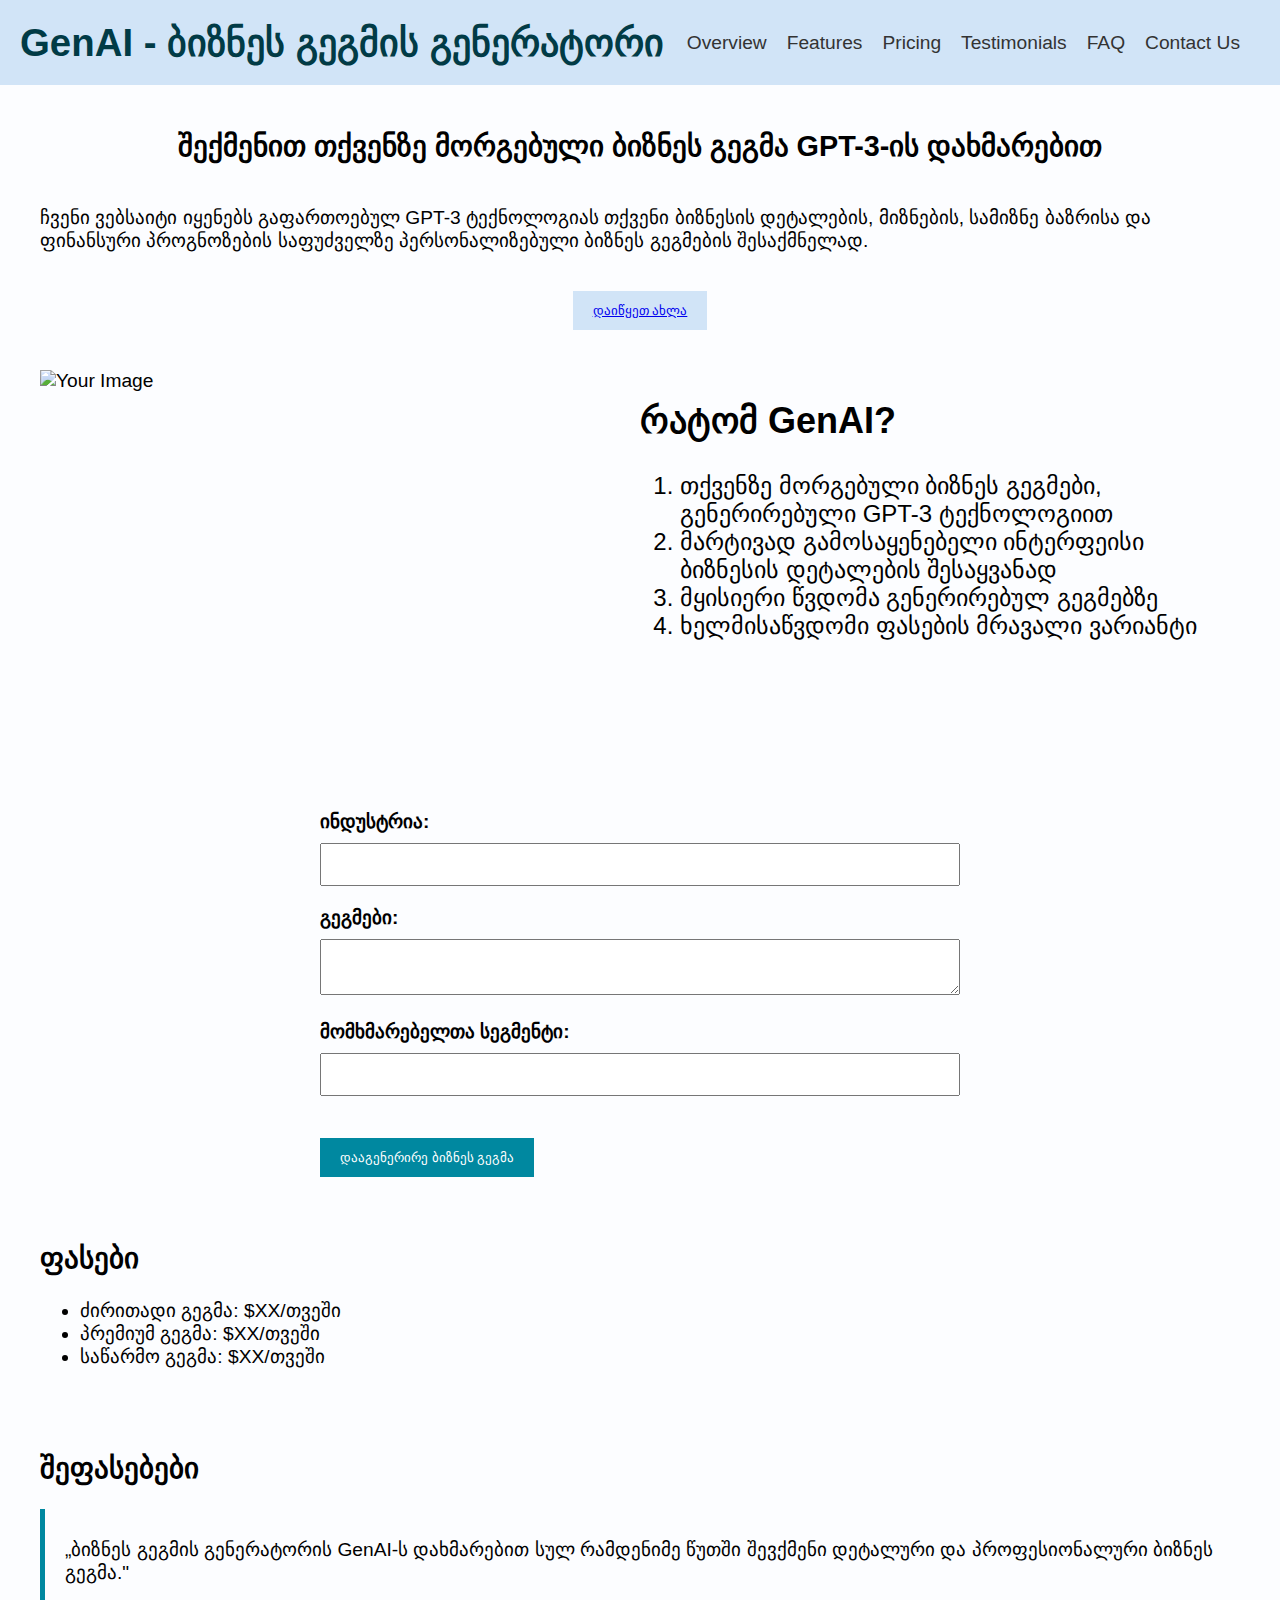
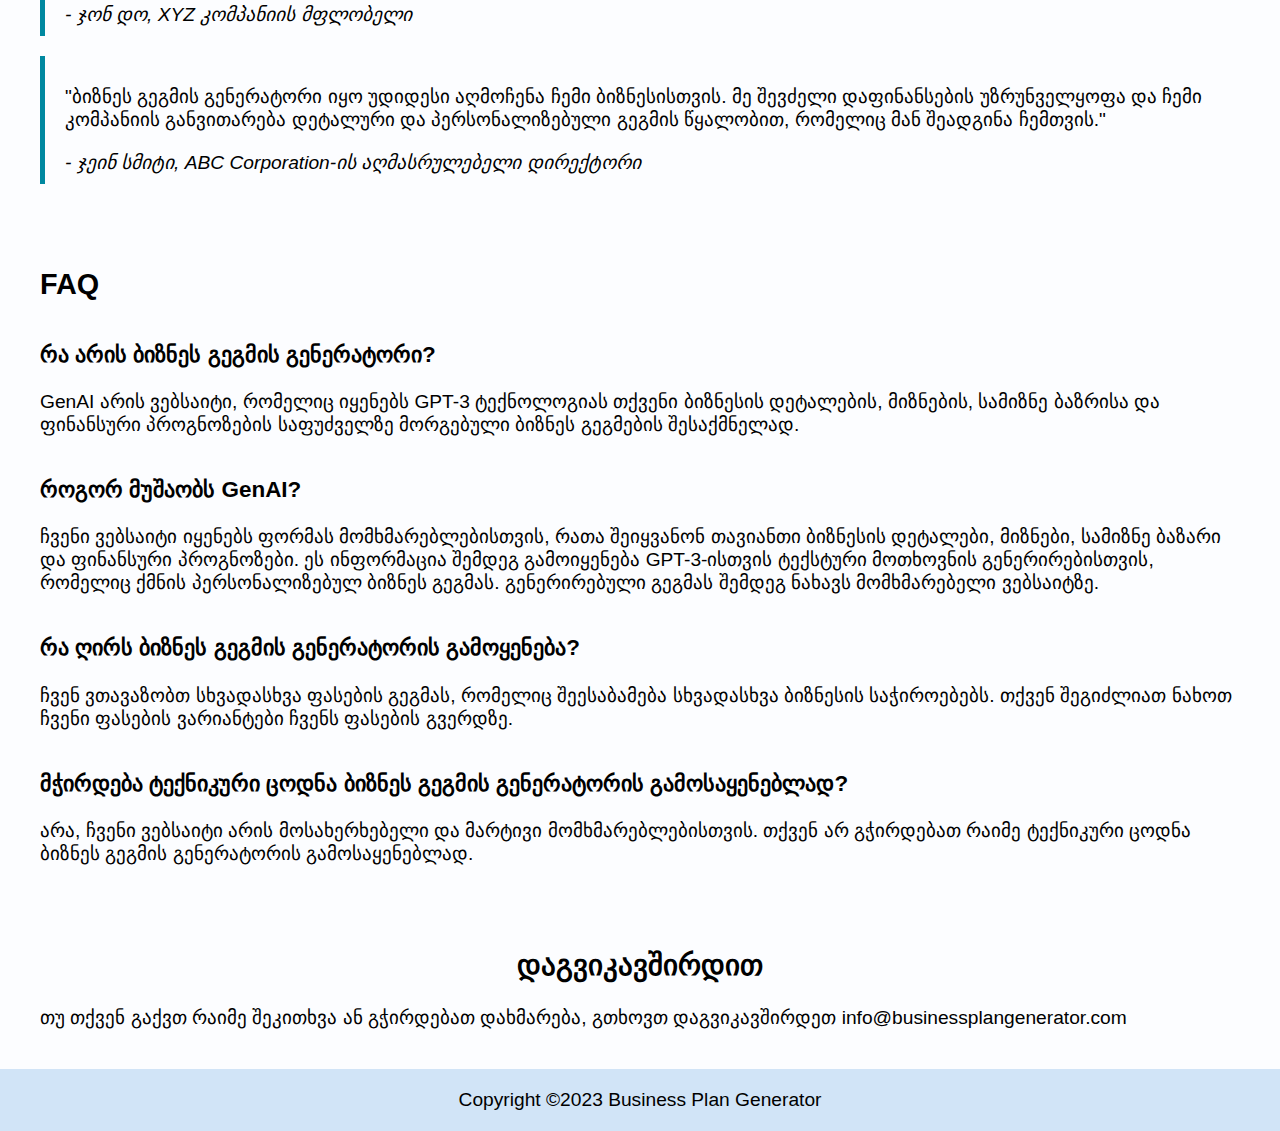
==== genAI.html @ 237a0165 "chore: changed folder structures" ====
<!DOCTYPE html>
<html>
  <html lang="en">
    <head>
      <meta charset="UTF-8" />
      <meta http-equiv="X-UA-Compatible" content="IE=edge" />
      <meta name="viewport" content="width=device-width, initial-scale=1.0" />
      <title>Business Plan Generator</title>
      <link rel="stylesheet" href="css/styles.css" />
    </head>
    <body>
      <header>
        <h1>GenAI - ბიზნეს გეგმის გენერატორი</h1>
        <nav>
          <a href="#overview">Overview</a>
          <a href="#features">Features</a>
          <a href="#pricing">Pricing</a>
          <a href="#testimonials">Testimonials</a>
          <a href="#faq">FAQ</a>
          <a href="#contact">Contact Us</a>
        </nav>
      </header>
      <section id="overview">
        <h2>შექმენით თქვენზე მორგებული ბიზნეს გეგმა GPT-3-ის დახმარებით</h2>
        <p>
          ჩვენი ვებსაიტი იყენებს გაფართოებულ GPT-3 ტექნოლოგიას თქვენი ბიზნესის
          დეტალების, მიზნების, სამიზნე ბაზრისა და ფინანსური პროგნოზების
          საფუძველზე პერსონალიზებული ბიზნეს გეგმების შესაქმნელად.
        </p>
        <button><a href="#form"> დაიწყეთ ახლა </a></button>
      </section>


      <section id="features">
        <div class="grid-container">
          <img class="grid-item" src="https://cdn.pixabay.com/photo/2019/06/13/09/41/business-4271251_960_720.png" alt="Your Image" >
          <div class="grid-item text-content">
                <h2>რატომ GenAI?</h2>
                        <ol>
                          <li>
                            თქვენზე მორგებული ბიზნეს გეგმები, გენერირებული GPT-3 ტექნოლოგიით
                          </li>
                          <li>
                            მარტივად გამოსაყენებელი ინტერფეისი ბიზნესის დეტალების შესაყვანად
                          </li>
                          <li>მყისიერი წვდომა გენერირებულ გეგმებზე</li>
                          <li>ხელმისაწვდომი ფასების მრავალი ვარიანტი</li>
                        </ol>
          </div>
        </div>
        
       
      </section>
      <!-- <section id="features">
        <h2>რატომ GenAI?</h2>
        <ol>
          <li>
            თქვენზე მორგებული ბიზნეს გეგმები, გენერირებული GPT-3 ტექნოლოგიით
          </li>
          <li>
            მარტივად გამოსაყენებელი ინტერფეისი ბიზნესის დეტალების შესაყვანად
          </li>
          <li>მყისიერი წვდომა გენერირებულ გეგმებზე</li>
          <li>ხელმისაწვდომი ფასების მრავალი ვარიანტი</li>
        </ol>
      </section> -->
     

      <form id="form">
        <label for="industry">ინდუსტრია:</label>
        <input type="text" id="industry" name="industry" /><br />
        <label for="goals">გეგმები:</label>
        <textarea id="goals" name="goals"></textarea><br />
        <label for="target-market">მომხმარებელთა სეგმენტი:</label>
        <input type="text" id="target-market" name="target-market" /><br />
        <br />
        <input type="submit" id="submit" value="დააგენერირე ბიზნეს გეგმა" />
       
        </form>

   <div id="res" class="res"></div>

   <section id="pricing">
   
        <h2>ფასები</h2>
        <ul>
          <li>ძირითადი გეგმა: $XX/თვეში</li>
          <li>პრემიუმ გეგმა: $XX/თვეში</li>
          <li>საწარმო გეგმა: $XX/თვეში</li>
        </ul>
      </section>
      <section id="testimonials">
        <h2>შეფასებები</h2>
        <blockquote>
          <p>
            „ბიზნეს გეგმის გენერატორის GenAI-ს დახმარებით სულ რამდენიმე წუთში
            შევქმენი დეტალური და პროფესიონალური ბიზნეს გეგმა."
          </p>
          <cite>- ჯონ დო, XYZ კომპანიის მფლობელი</cite>
        </blockquote>
        <blockquote>
          <p>
            "ბიზნეს გეგმის გენერატორი იყო უდიდესი აღმოჩენა ჩემი ბიზნესისთვის. მე
            შევძელი დაფინანსების უზრუნველყოფა და ჩემი კომპანიის განვითარება
            დეტალური და პერსონალიზებული გეგმის წყალობით, რომელიც მან შეადგინა
            ჩემთვის."
          </p>
          <cite>- ჯეინ სმიტი, ABC Corporation-ის აღმასრულებელი დირექტორი</cite>
        </blockquote>
      </section>
      <section id="faq">
        <h2>FAQ</h2>
        <h3>რა არის ბიზნეს გეგმის გენერატორი?</h3>
        <p>
          GenAI არის ვებსაიტი, რომელიც იყენებს GPT-3 ტექნოლოგიას თქვენი ბიზნესის
          დეტალების, მიზნების, სამიზნე ბაზრისა და ფინანსური პროგნოზების
          საფუძველზე მორგებული ბიზნეს გეგმების შესაქმნელად.
        </p>
        <h3>როგორ მუშაობს GenAI?</h3>
        <p>
          ჩვენი ვებსაიტი იყენებს ფორმას მომხმარებლებისთვის, რათა შეიყვანონ
          თავიანთი ბიზნესის დეტალები, მიზნები, სამიზნე ბაზარი და ფინანსური
          პროგნოზები. ეს ინფორმაცია შემდეგ გამოიყენება GPT-3-ისთვის ტექსტური
          მოთხოვნის გენერირებისთვის, რომელიც ქმნის პერსონალიზებულ ბიზნეს გეგმას.
          გენერირებული გეგმას შემდეგ ნახავს მომხმარებელი ვებსაიტზე.
        </p>
        <h3>რა ღირს ბიზნეს გეგმის გენერატორის გამოყენება?</h3>
        <p>
          ჩვენ ვთავაზობთ სხვადასხვა ფასების გეგმას, რომელიც შეესაბამება
          სხვადასხვა ბიზნესის საჭიროებებს. თქვენ შეგიძლიათ ნახოთ ჩვენი ფასების
          ვარიანტები ჩვენს ფასების გვერდზე.
        </p>
        <h3>
          მჭირდება ტექნიკური ცოდნა ბიზნეს გეგმის გენერატორის გამოსაყენებლად?
        </h3>
        <p>
          არა, ჩვენი ვებსაიტი არის მოსახერხებელი და მარტივი მომხმარებლებისთვის.
          თქვენ არ გჭირდებათ რაიმე ტექნიკური ცოდნა ბიზნეს გეგმის გენერატორის
          გამოსაყენებლად.
        </p>
      </section>
      <section id="contact">
        <h2>დაგვიკავშირდით</h2>
        <p>
          თუ თქვენ გაქვთ რაიმე შეკითხვა ან გჭირდებათ დახმარება, გთხოვთ
          დაგვიკავშირდეთ info@businessplangenerator.com
        </p>
      </section>
      <footer>
        <p>Copyright ©2023 Business Plan Generator</p>
      </footer>
      <script src="script/index.js"></script>
    </body>
  </html>
</html>
---- css/styles.css ----
body {
  font-family: Arial, sans-serif;
  margin: 0;
  padding: 0;
}

/*--ai es washale loading sscreen roaaaa--*/ 

/*---.loading-screen {
  display: none; 
  position: fixed;
  top: 50%;
  left: 50%;
  transform: translate(-50%, -50%);
}
---*/



body {
  background-color: rgb(252, 253, 255);
  font-size: larger;
}


.grid-container {
  display: grid;
  grid-template-columns: 1fr 1fr; /* two equal columns */
}

.grid-item {
  /* common styles for both image and text */
  height: 400px;
  
}

.text-content {
  /* styles specific to the text content */
  font-size: x-large;
}

header {
  background-color: #d1e4f7;
  display: flex;
  justify-content: space-between;
  align-items: center;
  padding: 20px;
}

header h1 {
  margin: 0;
  font-weight: bolder;
  color: #013b46;
}

nav {
  display: flex;
}

nav a {
  margin-right: 20px;
  text-decoration: none;
  color: #333;
}

section {
  max-width: 1200px;
  margin: 0 auto;
  padding: 20px;
}

section#overview {
  display: flex;
  flex-direction: column;
  align-items: center;
}

section#overview h2 {
  text-align: center;
}

section#overview button {
  background-color: #d1e4f7;
  color: white;
  padding: 12px 20px;
  border: none;
  cursor: pointer;
  margin-top: 20px;
}

section#features ul {
  list-style: none;
}

section#testimonials blockquote {
  border-left: 5px solid #0088a0;
  padding: 10px 20px;
  margin: 20px 0;
}
section#faq h3 {
  margin-top: 40px;
}

section#contact h2 {
  text-align: center;
}

footer {
  background-color: #d1e4f7;
  text-align: center;
  padding: 20px;
}

footer p {
  margin: 0;
}

form {
  width: 50%;
  margin: 0 auto;
  padding: 20px;
}

label {
  display: block;
  margin-bottom: 10px;
  font-weight: bold;
}

input[type="text"],
textarea {
  width: 100%;
  padding: 12px 20px;
  margin-bottom: 20px;
  box-sizing: border-box;
}

input[type="submit"] {
  background-color: #0088a0;
  color: white;
  padding: 12px 20px;
  border: none;
  cursor: pointer;
}

.res {
  background-color: #d1e4f7;
}
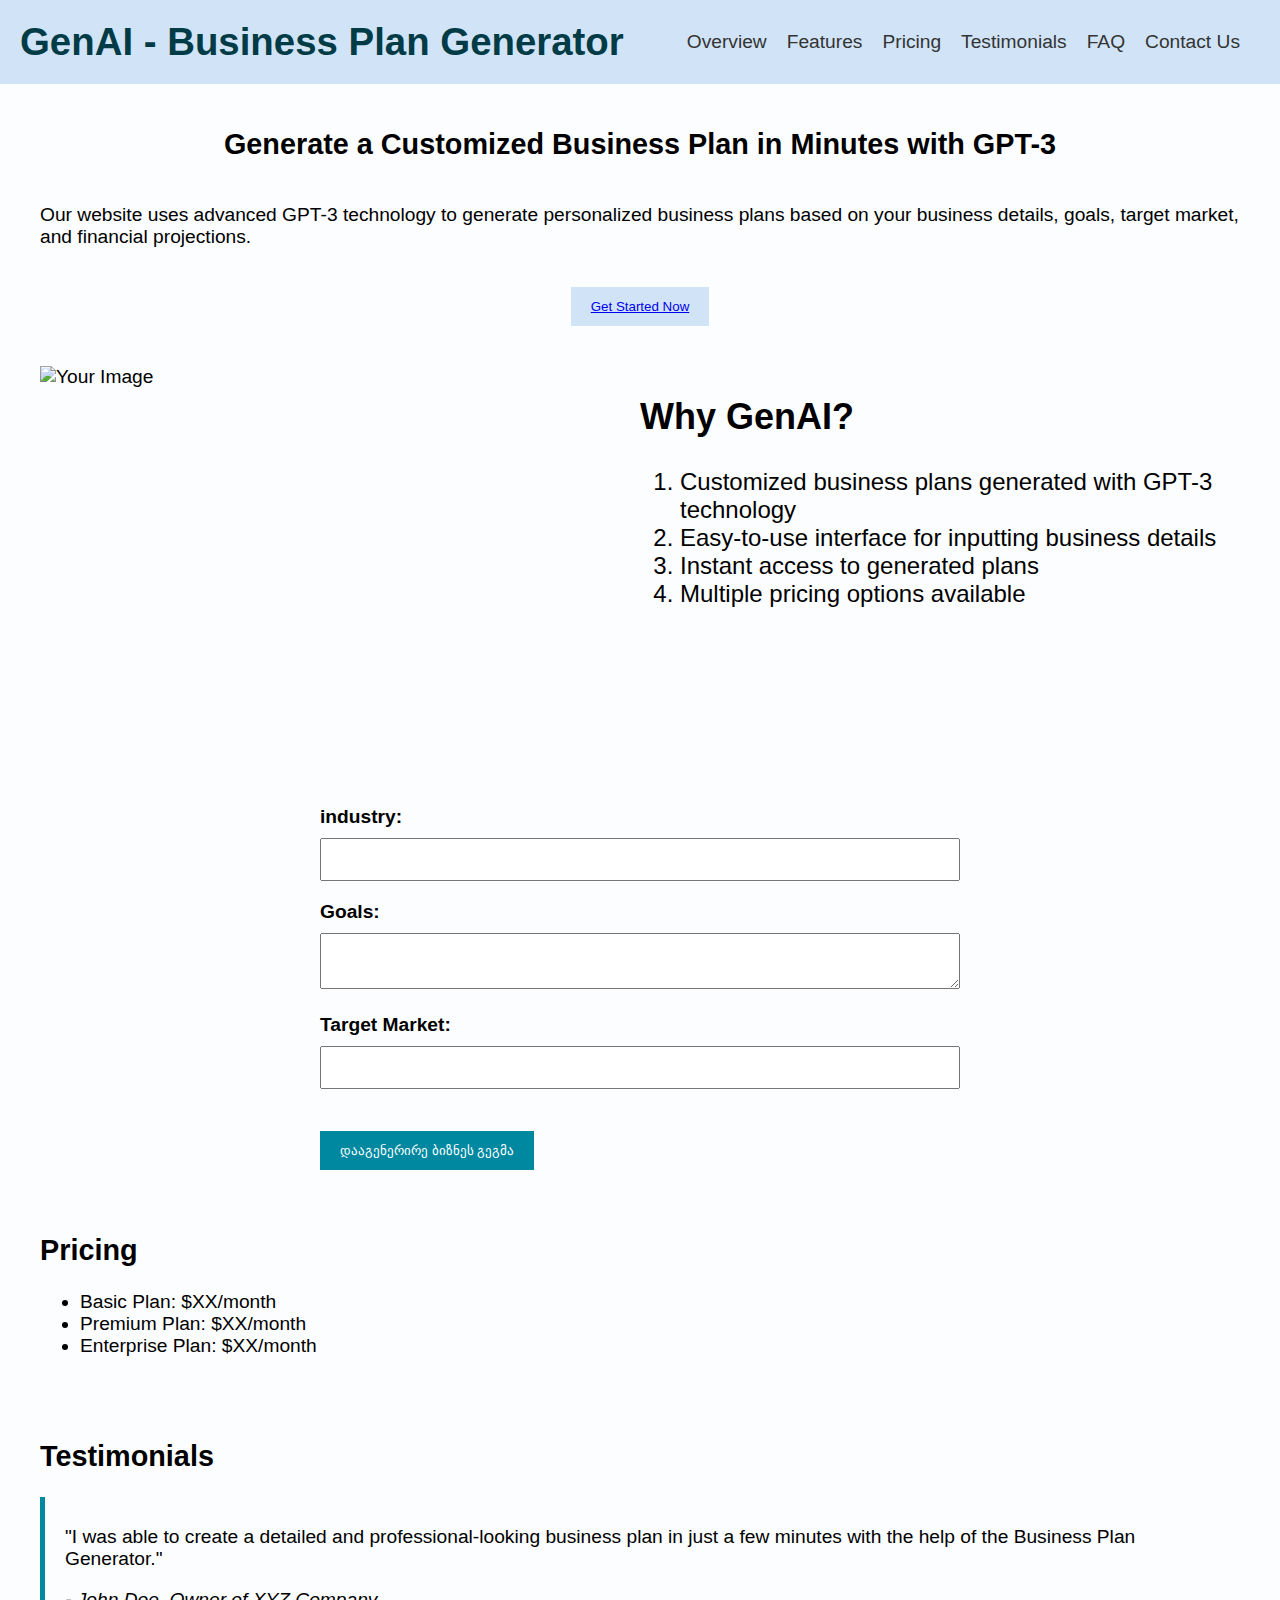
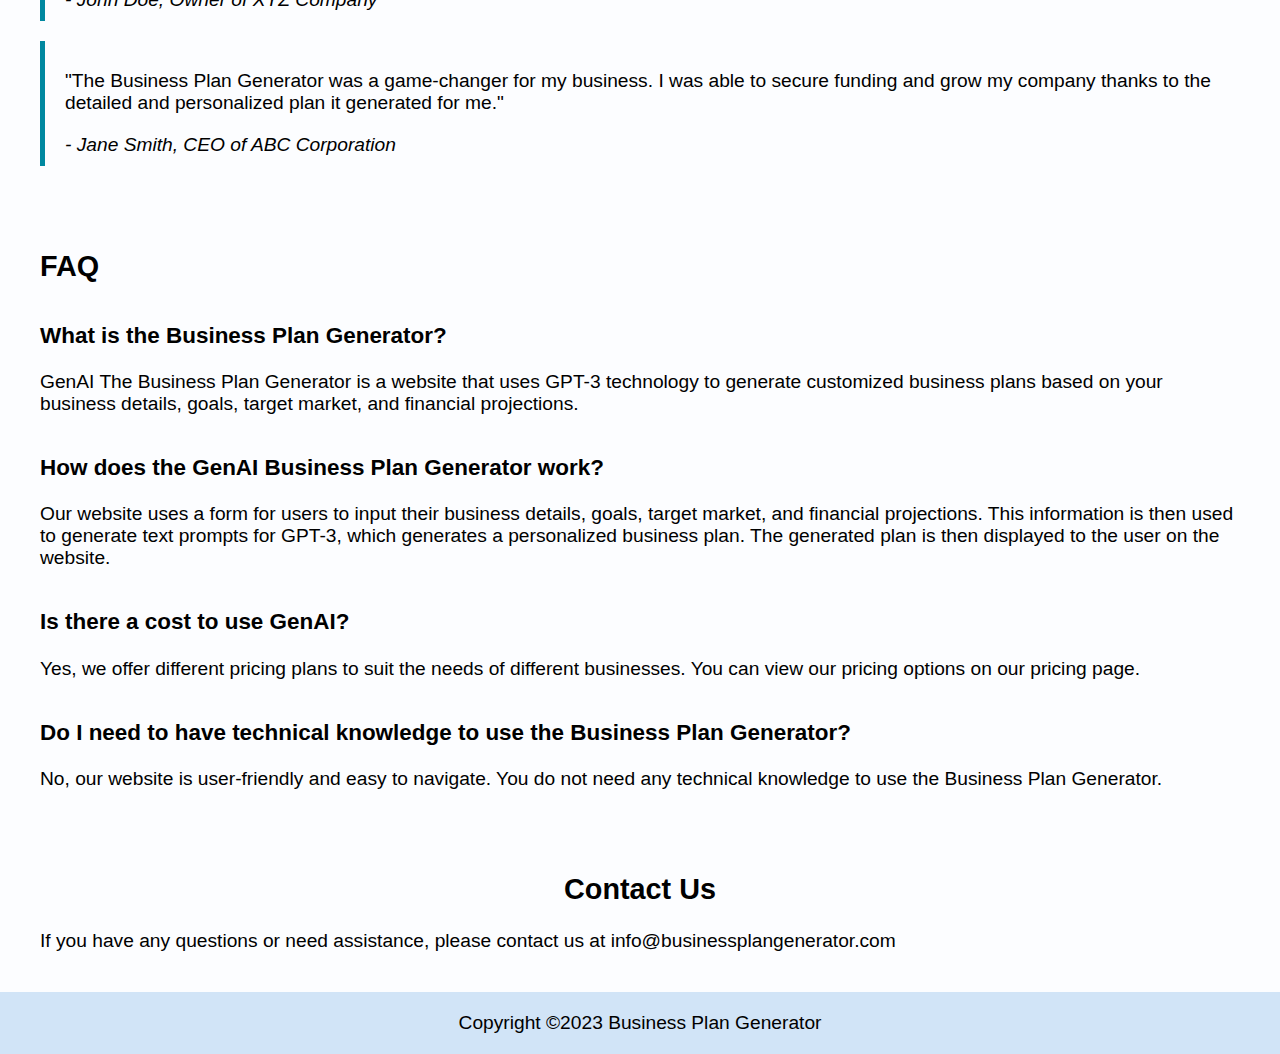
==== commit 72b022d5: "chngd" ====
--- a/genAI.html
+++ b/genAI.html
@@ -10,7 +10,7 @@
     </head>
     <body>
       <header>
-        <h1>GenAI - ბიზნეს გეგმის გენერატორი</h1>
+        <h1>GenAI - Business Plan Generator</h1>
         <nav>
           <a href="#overview">Overview</a>
           <a href="#features">Features</a>
@@ -21,13 +21,13 @@
         </nav>
       </header>
       <section id="overview">
-        <h2>შექმენით თქვენზე მორგებული ბიზნეს გეგმა GPT-3-ის დახმარებით</h2>
+        <h2>Generate a Customized Business Plan in Minutes with GPT-3</h2>
         <p>
-          ჩვენი ვებსაიტი იყენებს გაფართოებულ GPT-3 ტექნოლოგიას თქვენი ბიზნესის
-          დეტალების, მიზნების, სამიზნე ბაზრისა და ფინანსური პროგნოზების
-          საფუძველზე პერსონალიზებული ბიზნეს გეგმების შესაქმნელად.
+        Our website uses advanced GPT-3 technology to
+        generate personalized business plans based 
+        on your business details, goals, target market, and financial projections.   
         </p>
-        <button><a href="#form"> დაიწყეთ ახლა </a></button>
+        <button><a href="#form"> Get Started Now </a></button>
       </section>
 
 
@@ -35,16 +35,16 @@
         <div class="grid-container">
           <img class="grid-item" src="https://cdn.pixabay.com/photo/2019/06/13/09/41/business-4271251_960_720.png" alt="Your Image" >
           <div class="grid-item text-content">
-                <h2>რატომ GenAI?</h2>
+                <h2>Why GenAI?</h2>
                         <ol>
                           <li>
-                            თქვენზე მორგებული ბიზნეს გეგმები, გენერირებული GPT-3 ტექნოლოგიით
+                            Customized business plans generated with GPT-3 technology
                           </li>
                           <li>
-                            მარტივად გამოსაყენებელი ინტერფეისი ბიზნესის დეტალების შესაყვანად
+                            Easy-to-use interface for inputting business details
                           </li>
-                          <li>მყისიერი წვდომა გენერირებულ გეგმებზე</li>
-                          <li>ხელმისაწვდომი ფასების მრავალი ვარიანტი</li>
+                          <li>Instant access to generated plans</li>
+                          <li>Multiple pricing options available</li>
                         </ol>
           </div>
         </div>
@@ -67,11 +67,11 @@
      
 
       <form id="form">
-        <label for="industry">ინდუსტრია:</label>
+        <label for="industry">industry:</label>
         <input type="text" id="industry" name="industry" /><br />
-        <label for="goals">გეგმები:</label>
+        <label for="goals">Goals:</label>
         <textarea id="goals" name="goals"></textarea><br />
-        <label for="target-market">მომხმარებელთა სეგმენტი:</label>
+        <label for="target-market">Target Market:</label>
         <input type="text" id="target-market" name="target-market" /><br />
         <br />
         <input type="submit" id="submit" value="დააგენერირე ბიზნეს გეგმა" />
@@ -82,68 +82,66 @@
 
    <section id="pricing">
    
-        <h2>ფასები</h2>
+        <h2>Pricing</h2>
         <ul>
-          <li>ძირითადი გეგმა: $XX/თვეში</li>
-          <li>პრემიუმ გეგმა: $XX/თვეში</li>
-          <li>საწარმო გეგმა: $XX/თვეში</li>
+          <li>Basic Plan: $XX/month</li>
+          <li>Premium Plan: $XX/month</li>
+          <li>Enterprise Plan: $XX/month</li>
         </ul>
       </section>
       <section id="testimonials">
-        <h2>შეფასებები</h2>
+        <h2>Testimonials</h2>
         <blockquote>
           <p>
-            „ბიზნეს გეგმის გენერატორის GenAI-ს დახმარებით სულ რამდენიმე წუთში
-            შევქმენი დეტალური და პროფესიონალური ბიზნეს გეგმა."
+            "I was able to create a detailed and professional-looking business plan in just
+            a few minutes with the help of the Business Plan Generator."
           </p>
-          <cite>- ჯონ დო, XYZ კომპანიის მფლობელი</cite>
+          <cite>- John Doe, Owner of XYZ Company</cite>
         </blockquote>
         <blockquote>
           <p>
-            "ბიზნეს გეგმის გენერატორი იყო უდიდესი აღმოჩენა ჩემი ბიზნესისთვის. მე
-            შევძელი დაფინანსების უზრუნველყოფა და ჩემი კომპანიის განვითარება
-            დეტალური და პერსონალიზებული გეგმის წყალობით, რომელიც მან შეადგინა
-            ჩემთვის."
+            "The Business Plan Generator was a game-changer for my 
+            business. I was able to secure funding and grow my company thanks
+            to the detailed and personalized plan it generated for me."
           </p>
-          <cite>- ჯეინ სმიტი, ABC Corporation-ის აღმასრულებელი დირექტორი</cite>
+          <cite>- Jane Smith, CEO of ABC Corporation</cite>
         </blockquote>
       </section>
       <section id="faq">
         <h2>FAQ</h2>
-        <h3>რა არის ბიზნეს გეგმის გენერატორი?</h3>
+        <h3>What is the Business Plan Generator?</h3>
         <p>
-          GenAI არის ვებსაიტი, რომელიც იყენებს GPT-3 ტექნოლოგიას თქვენი ბიზნესის
-          დეტალების, მიზნების, სამიზნე ბაზრისა და ფინანსური პროგნოზების
-          საფუძველზე მორგებული ბიზნეს გეგმების შესაქმნელად.
+          GenAI The Business Plan Generator is a website that uses 
+          GPT-3 technology to generate customized business plans based on your business 
+          details, goals, target market, and financial projections.
         </p>
-        <h3>როგორ მუშაობს GenAI?</h3>
+        <h3>How does the GenAI Business Plan Generator work?</h3>
         <p>
-          ჩვენი ვებსაიტი იყენებს ფორმას მომხმარებლებისთვის, რათა შეიყვანონ
-          თავიანთი ბიზნესის დეტალები, მიზნები, სამიზნე ბაზარი და ფინანსური
-          პროგნოზები. ეს ინფორმაცია შემდეგ გამოიყენება GPT-3-ისთვის ტექსტური
-          მოთხოვნის გენერირებისთვის, რომელიც ქმნის პერსონალიზებულ ბიზნეს გეგმას.
-          გენერირებული გეგმას შემდეგ ნახავს მომხმარებელი ვებსაიტზე.
+          Our website uses a form for users to input their business 
+          details, goals, target market, and financial projections. This information is 
+          then used to generate text prompts for GPT-3, which generates a personalized business plan. The 
+          generated plan is then displayed to the user on the website.
         </p>
-        <h3>რა ღირს ბიზნეს გეგმის გენერატორის გამოყენება?</h3>
+        <h3>Is there a cost to use GenAI?</h3>
         <p>
-          ჩვენ ვთავაზობთ სხვადასხვა ფასების გეგმას, რომელიც შეესაბამება
-          სხვადასხვა ბიზნესის საჭიროებებს. თქვენ შეგიძლიათ ნახოთ ჩვენი ფასების
-          ვარიანტები ჩვენს ფასების გვერდზე.
+          Yes, we offer different pricing plans to suit the 
+          needs of different businesses. 
+          You can view our pricing options on our pricing page.
         </p>
         <h3>
-          მჭირდება ტექნიკური ცოდნა ბიზნეს გეგმის გენერატორის გამოსაყენებლად?
+          Do I need to have technical knowledge to use the Business Plan Generator?
         </h3>
         <p>
-          არა, ჩვენი ვებსაიტი არის მოსახერხებელი და მარტივი მომხმარებლებისთვის.
-          თქვენ არ გჭირდებათ რაიმე ტექნიკური ცოდნა ბიზნეს გეგმის გენერატორის
-          გამოსაყენებლად.
+          No, our website is user-friendly and easy to navigate. 
+          You do not need any
+          technical knowledge to use the Business Plan Generator.
         </p>
       </section>
       <section id="contact">
-        <h2>დაგვიკავშირდით</h2>
+        <h2>Contact Us</h2>
         <p>
-          თუ თქვენ გაქვთ რაიმე შეკითხვა ან გჭირდებათ დახმარება, გთხოვთ
-          დაგვიკავშირდეთ info@businessplangenerator.com
+          If you have any questions or need assistance, 
+          please contact us at info@businessplangenerator.com   
         </p>
       </section>
       <footer>
